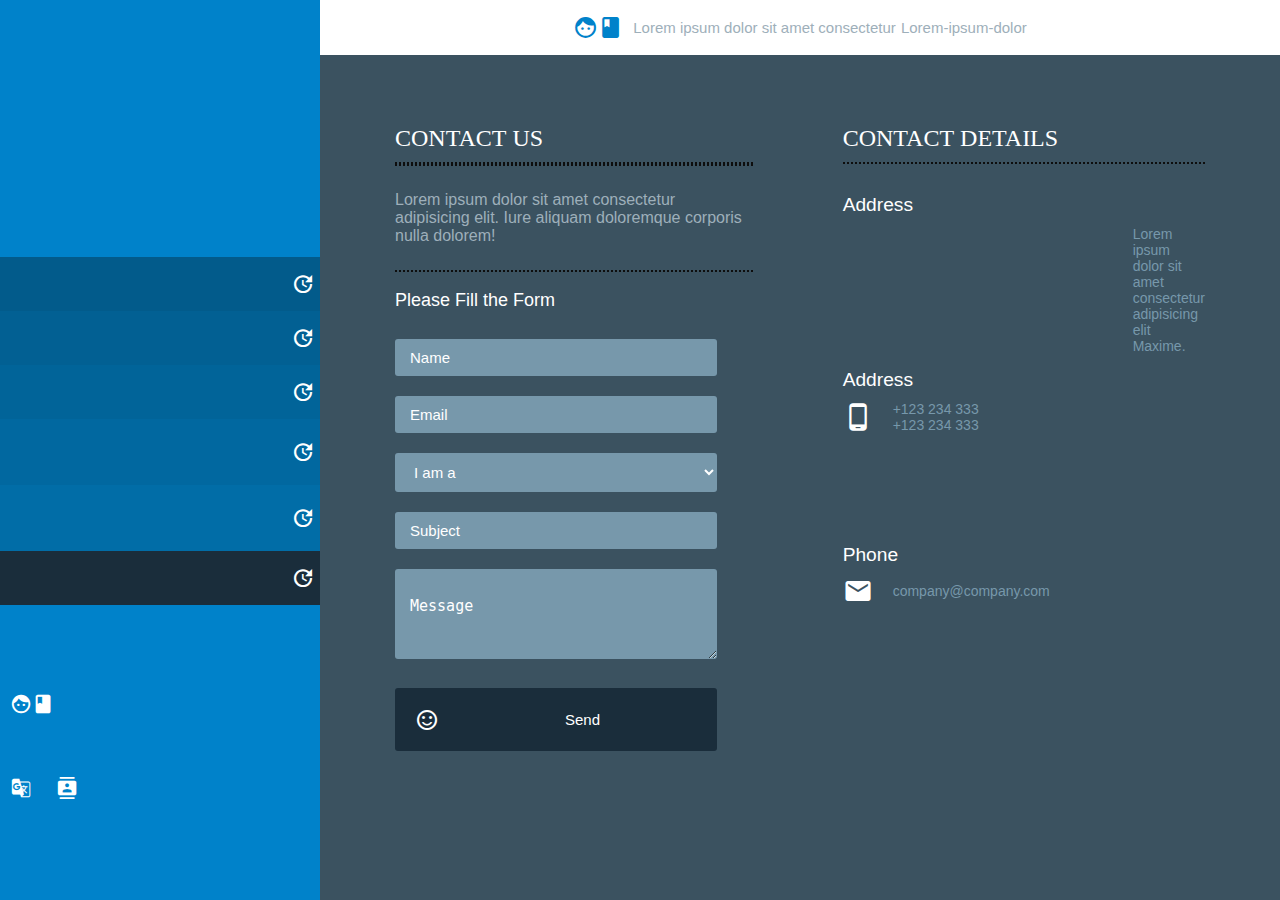
==== index.html @ 3a705fe9 "first commit" ====
<!DOCTYPE html>
<html lang="en">
<head>
    <meta charset="UTF-8">
    <meta http-equiv="X-UA-Compatible" content="IE=edge">
    <meta name="viewport" content="width=device-width, initial-scale=1.0">
    <title>Contact Us</title>
    <link href="https://fonts.googleapis.com/icon?family=Material+Icons"
      rel="stylesheet">
      <link rel="stylesheet" href="style.css">
</head>
<body>
    <div class="container">
        <nav class="navbar">
          <div class="logo">
            <i class="material-icons 10k logo-img">tips_and_updates</i>
            <span class="logo-text">Science <br/><strong>Project 2013</strong></span>
          </div>
          <div class="navbar-menu">
            <ul>
                <li class="menu-list">
                    <i class="material-icons 10k menu-img">tips_and_updates</i>
                    Project
                </li>
              <li class="menu-list"><i class="material-icons 10k menu-img">tips_and_updates</i>Competition</li>
              <li class="menu-list"><i class="material-icons 10k menu-img">tips_and_updates</i>Winners</li>
              <li class="menu-list"><i class="material-icons 10k menu-img">tips_and_updates</i>Submit Project</li>
              <li class="menu-list"><i class="material-icons 10k menu-img">tips_and_updates</i>About Us</li>
              <li class="menu-list">
                    <i class="material-icons 10k menu-img">
                      tips_and_updates
                    </i>
                    Contact
                </li>
            </ul>
          </div>
          <div class="navbar-social">
            <i class="material-icons 10k social-img">facebook</i>
            <i class="material-icons 10k social-img">flutter_dash</i>
            <i class="material-icons 10k social-img">g_translate</i>
            <i class="material-icons 10k social-img">contacts</i>
          </div>
        </nav>
        <div class="body">
            <div class="notification">
                <i class="material-icons 10k notification-img">facebook</i>
                
                Lorem ipsum dolor sit amet consectetur <strong style="margin-left: 5px;">Lorem-ipsum-dolor</strong>
            </div>
            <div class="contact-page">
                <div class="contact-us">
                    <div class="contact-us-head">
                        <strong>Contact</strong> Us
                    </div>
                    <div class="contact-us-subhead">
                        Lorem ipsum dolor sit amet consectetur adipisicing elit.  Iure aliquam doloremque corporis nulla dolorem!
                    </div>
                    <div class="contact-us-form">
                        <p class="contact-us-form-head">Please Fill the Form</p>
                        <form>
                            <input type="text" placeholder="Name" class="form-input"/>
                            <input type="text" placeholder="Email" class="form-input"/>
                            <select name="option" id="select-option" class="form-input">
                                <option value="default" selected>I am a</option>
                                <option value="student">Student</option>
                                <option value="prof">Professor</option>
                                <option value="parent">Parent</option>
                            </select>
                            <input type="text" placeholder="Subject" class="form-input"/>
                            <textarea class="form-input" id="message" name="message">
                                Message
                                </textarea>
                                <div class="form-send">
                                    <i class="material-icons 10k button-img">
                                        sentiment_satisfied_alt
                                    </i>
                                    Send
                                </div>
                        </form>
                    </div>
                </div>
                <div class="contact-details">
                    <div class="contact-details-head">
                        <strong>Contact</strong> Details
                    </div>
                    <div class="contact-details-section">
                        <div class="details-head">Address</div>
                        <div class="details-body">
                            <i class="material-icons 10k details-img">
                                apartment
                            </i>
                            <div class="details-text">Lorem ipsum <br/>dolor sit amet consectetur<br/> adipisicing elit Maxime.</div>
                        </div>
                    </div>
                    <div class="contact-details-section">
                        <div class="details-head">Address</div>
                        <div class="details-body">
                            <i class="material-icons 10k details-img">
                                phone_android
                            </i>
                            <div class="details-text">+123 234 333 <br/>+123 234 333</div>
                        </div>
                    </div>
                    <div class="contact-details-section">
                        <div class="details-head">Phone</div>
                        <div class="details-body">
                            <i class="material-icons 10k details-img">
                                mail
                            </i>
                            <div class="details-text">company@company.com</div>
                        </div>
                    </div>
                </div>
            </div>
        </div>
      </div>
      <script src="index.js"></script>
</body>
</html>
---- style.css ----
/* Blue -> #0082CA */
/* Black -> #3B5260 */
body {
    margin : 0;
    padding :0;
    font-family : 'Ubuntu',sans-serif;
  }
  .container {
    width : 100vw;
    height : 100vh;
    display : flex;
  }
  .navbar {
    flex: 0.25;
    background-color : #0082CA;
    height : 100%;
    display : flex;
    flex-direction : column;
    align-items : center;
    justify-content : space-evenly;
    overflow: hidden;
  }
  .logo {
    width : 70%;
    margin : 20px 0;
    color : #fff;
    display : flex;
    align-items : center;
  }
  .logo-img {
    font-size : 50px !important;
  }
  .logo-text {
    margin-left : 10px;
    font-size : 22px;
    text-transform : uppercase;
    font-weight : 300;
  }
  .navbar-menu {
    flex: 0.5;
    width : 100%;
  }
  ul {
    list-style  : none;
    color : #fff;
    width : 100%;
    padding: 0;
  }
  .menu-list {
    padding : 15px 45px;
    width : 100%;
    background-color : rgb(2, 87, 132);
    display: flex;
    align-items: center;
  }
  .menu-img{
      margin: 0;
      margin-left: 30px;
      margin-right: 15px;
  }

  .active {
      background-color: #1a2d3b !important;
  }
  .navbar-social {
      flex: 0.1;
      margin-bottom: 30px;
      color: #fff;
  }
  .social-img {
      font-size: 22px;
      margin: 10px;
  }
  .body {
      flex: 0.75;
      display: flex;
      flex-direction: column;
  }
  .notification {
      flex: 0.03;
      color: #9EAFBA;
      background-color: #fff;
      width: 100%;
      padding: 15px 0;
      font-size: 15px;
      font-weight: 200;
      display: flex;
      align-items: center;
      justify-content: center;
      text-align: center;
  }
  .notification-img{
    color: #0082CA; 
    font-size: 25px !important;
    margin-right: 10px;
  }
  .contact-page {
      flex:0.97;
      background-color: #3B5260;
      width: 100%;
      box-sizing: border-box;
      padding: 20px 30px;
      display: flex;
      align-items: center;
      justify-content: space-around;
  }
  .contact-us {
      flex:0.4;
      height: 90%;
  }
  .contact-us-subhead{
    font-size: 16px;
    color: #9EAFBA;
    padding: 25px 0;
    border-bottom: 2px dotted #0e0e0e;
    border-top: 2px dotted #0e0e0e;
}
.contact-us-form-head{
    color: #fff;
    font-size: 18px;
    font-family: 'Gill Sans', 'Gill Sans MT', Calibri, 'Trebuchet MS', sans-serif;
}

.contact-us-form{
    width: 90%;
}
.contact-us-form > form{
    width: 100%;
}
.form-input {
    width: 100%;
    box-sizing: border-box;
    padding: 10px 15px;
    font-size: 15px;
    border: none;
    border-radius: 3px;
    margin: 10px 0;
    color: #fff;
    background-color: #7798AB;
}
.form-input::placeholder{
    color: #fff;
}
#select-option{
    width:100%;
}
#message{
    width: 100%;
    height: 10vh;
}
.form-send {
    width: 100%;
    color: #fff;
    background-color: #1A2D3B;
    box-sizing: border-box;
    height: 7vh;
    padding: 15px 20px;
    display: flex;
    align-items: center;
    justify-content: flex-start;
    font-size: 15px;
    border: none;
    border-radius: 3px;
    margin-top: 15px;
}
.form-send:hover {
  cursor: pointer;
}
.button-img {
  margin-right: 30px;
}
  .contact-details {
    flex:0.4;
    height: 90%;
}  
.contact-details-head,.contact-us-head {
    font-family: Georgia, 'Times New Roman', Times, serif;
    color: #fff;
    font-size: 1.5rem;
    text-transform: uppercase;
    padding: 10px 0;
    font-weight: 300;
    border-bottom: 2px dotted #0e0e0e;
} 
.contact-details-section {
  width: 90%;
  height: 20%;
  margin-top: 30px;
  color: #fff;
}
.details-head {
  font-size: 1.2rem;
}
.details-body{
  margin-top: 10px;
  width: 100%;
  display: flex;
  align-items: center;
}
.details-img {
  font-size: 30px !important;
  margin-right: 20px;
}
.details-text {
  font-size: 14px;
  color: #7798AB;
}
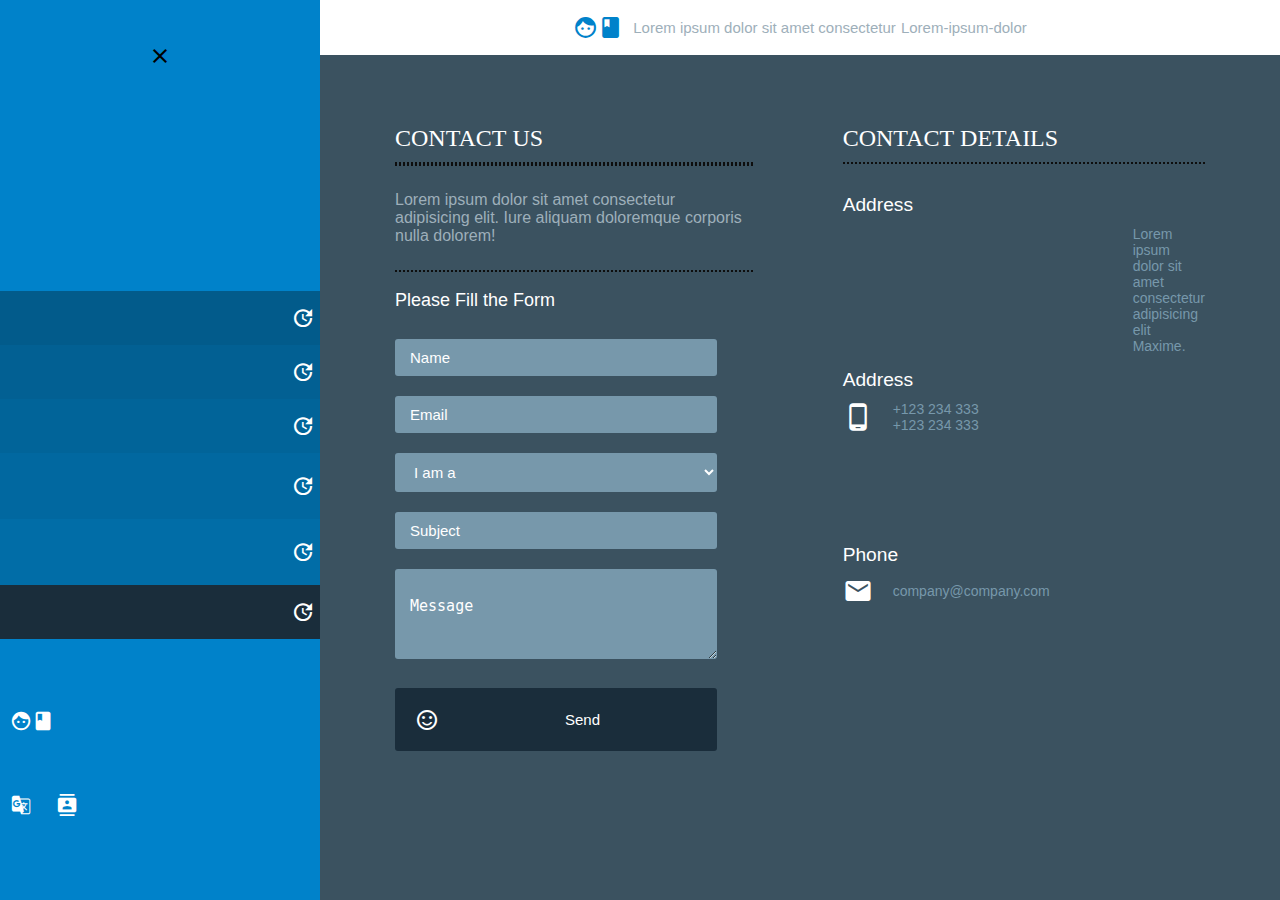
==== commit cee59e8c: "add close menu effect" ====
--- a/index.html
+++ b/index.html
@@ -12,6 +12,9 @@
 <body>
     <div class="container">
         <nav class="navbar">
+            <i class="material-icons close-menu">
+                close
+            </i>
           <div class="logo">
             <i class="material-icons 10k logo-img">tips_and_updates</i>
             <span class="logo-text">Science <br/><strong>Project 2013</strong></span>
@@ -42,6 +45,9 @@
           </div>
         </nav>
         <div class="body">
+            <i class="material-icons menu-icon">
+                menu
+            </i>
             <div class="notification">
                 <i class="material-icons 10k notification-img">facebook</i>
                 
--- a/style.css
+++ b/style.css
@@ -9,6 +9,7 @@
     width : 100vw;
     height : 100vh;
     display : flex;
+    position: relative;
   }
   .navbar {
     flex: 0.25;
@@ -75,6 +76,9 @@
       flex: 0.75;
       display: flex;
       flex-direction: column;
+  }
+  .menu-icon {
+    display: none;
   }
   .notification {
       flex: 0.03;
@@ -206,4 +210,45 @@
   color: #7798AB;
 }
 
-  +/*Responsive Breakpoints*/
+@media screen and (max-width:950px) {
+  .navbar {
+    position: absolute;
+    z-index: 10;
+    width: 45vw;  
+    transition: 0.5s;   
+  }
+  
+  .navbar-hidden{
+    left : -46vw;
+  }
+  .body {
+    flex: 1;
+    display: flex;
+    flex-direction: column;
+    position: relative;
+  }
+  .menu-icon{
+    display: block;
+    position: absolute;
+    top: 10px;
+    left: 5px;
+    font-size: 30px;
+  }
+  .menu-icon:hover{
+    cursor: pointer;
+  }
+  .close-menu {
+    color : #f0f0f0d7;
+    font-size: 30px;
+    position: absolute;
+    top : 20px;
+    right: 20px;
+    transition: all 250ms ease-in-out;
+  }
+  .close-menu:hover{
+    cursor: pointer;
+    color: #fff;
+    transform: scale(1.05);
+  }
+}